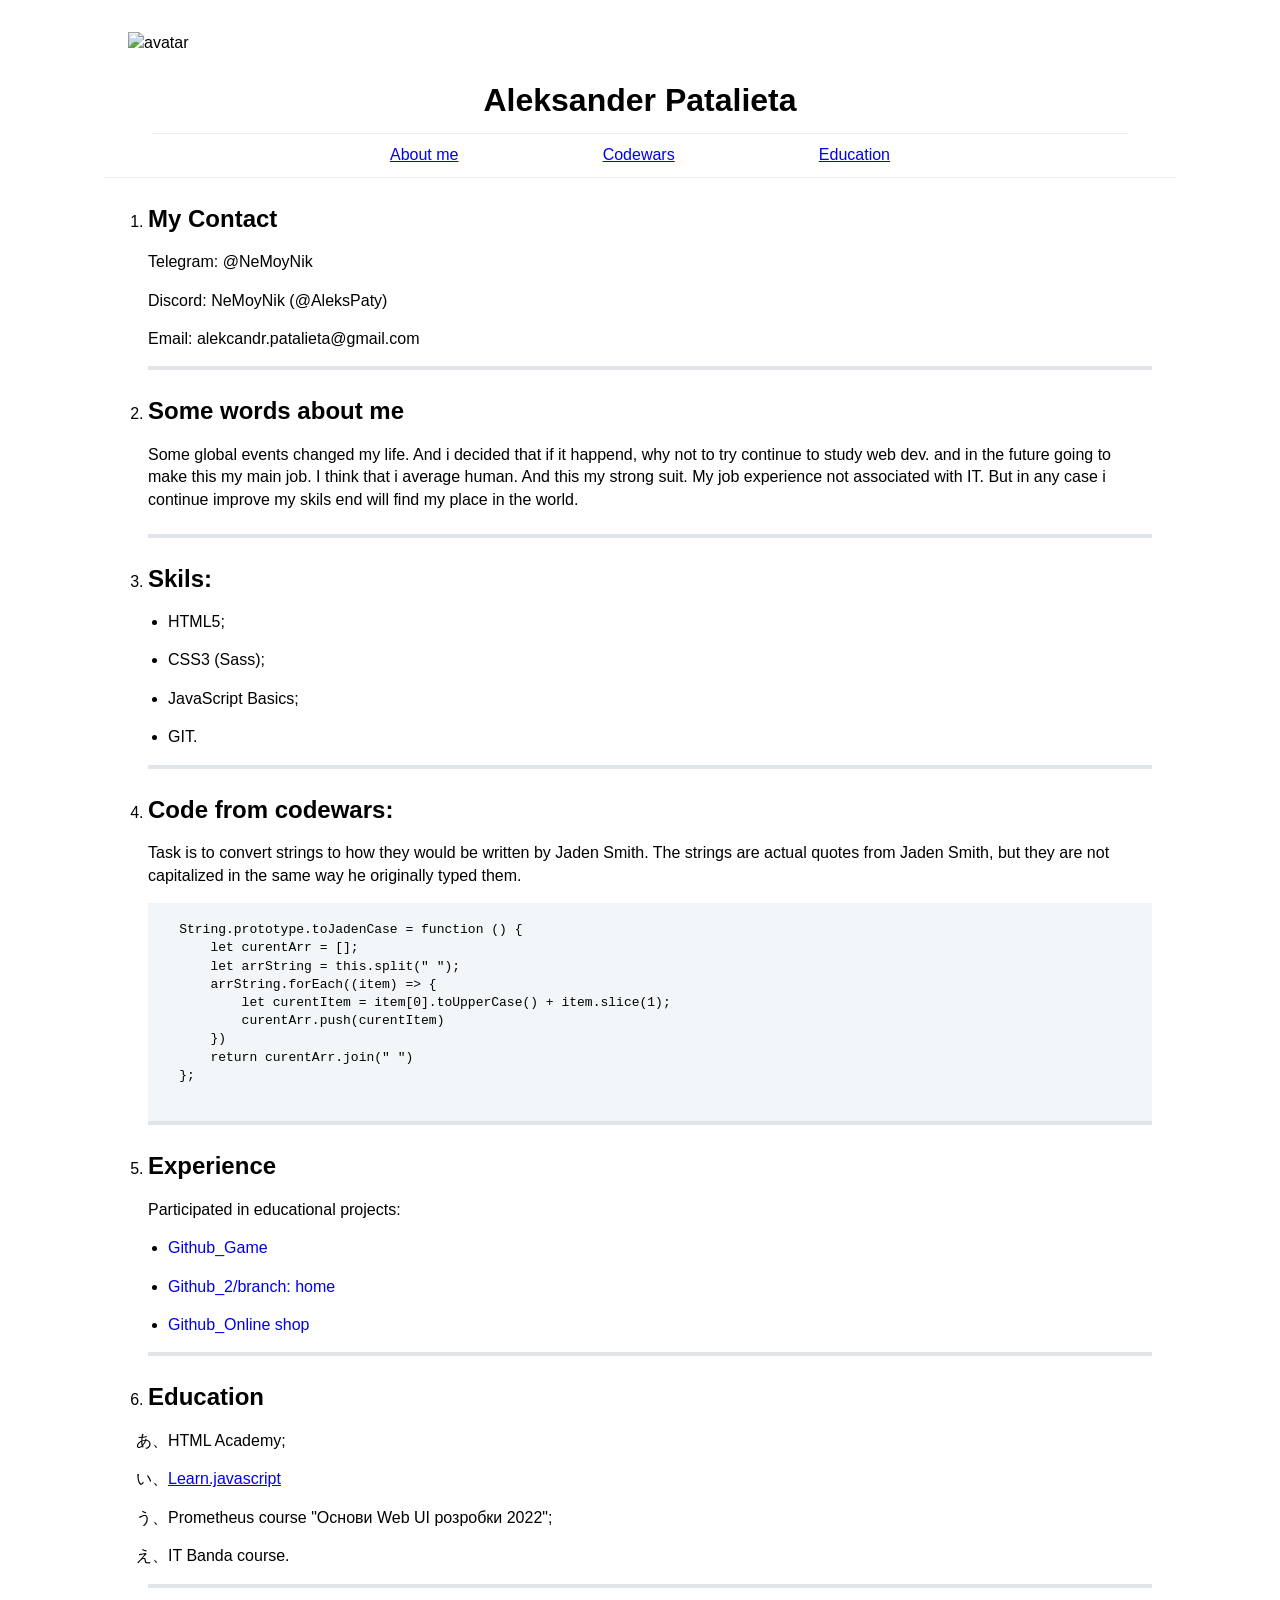
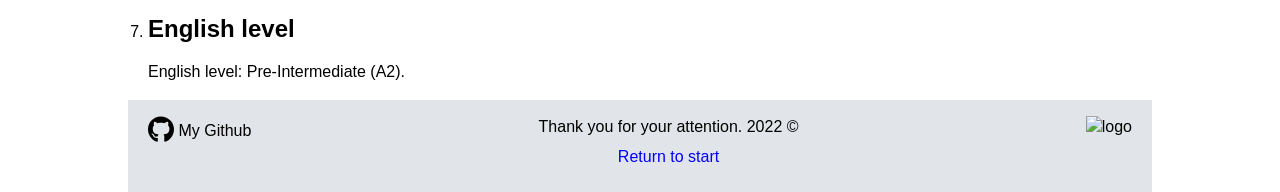
==== index.html @ 039fc666 "refactor: made CV by html and css" ====
<!DOCTYPE html>
<html lang="en">
<head>
    <meta charset="UTF-8">
    <meta http-equiv="X-UA-Compatible" content="IE=edge">
    <meta name="viewport" content="width=device-width, initial-scale=1.0">
    <link rel="stylesheet" href="style.css">
    <title>My CV</title>
</head>

<body>
    <header class="container">
        <img src="https://lh3.googleusercontent.com/a-/AFdZucoR2fAIS6KYaaHX_Y85X1kE2fskCkttpWh4X25E=s96-c-rg-br100" alt="avatar">
        <h1>Aleksander Patalieta</h1>
        <nav>
            <ul>
                <li><a href="#some_words">About me</a></li>
                <li><a href="#codewars">Codewars</a></li>
                <li><a href="#edu">Education</a></li>
            </ul>
        </nav>
    </header>
    <main class="container">
        <ol>
            <li>
                <h2>My Contact</h2>
                <ul>
                    <li>Telegram: @NeMoyNik</li>
                    <li>Discord: NeMoyNik (@AleksPaty)</li>
                    <li>Email: alekcandr.patalieta@gmail.com</li>
                </ul>
            </li>
            <li id="some_words">
                <h2>Some words about me</h2>
                <p>Some global events changed my life. And i decided that if it happend, why not to try continue to study web dev. and in the future going to make this my main job. 
                    I think that i average human. And this my strong suit. My job experience not associated with IT. But in any case i continue improve my skils end will find my place in the world.
                </p>
                <br>
            </li>
            <li>
                <h2>Skils:</h2>
                <ul class="my_skil">
                    <li>HTML5;</li>
                    <li>CSS3 (Sass);</li>
                    <li>JavaScript Basics;</li>
                    <li>GIT.</li>
                </ul>
            </li>
            <li id="codewars">
                <h2>Code from codewars:</h2>
                <p>
                    Task is to convert strings to how they would be written by Jaden Smith. The strings are actual quotes from Jaden Smith, but they are not capitalized in the same way he originally typed them.
                </p>
                <pre>
                    <code>
    String.prototype.toJadenCase = function () {
        let curentArr = [];
        let arrString = this.split(" ");
        arrString.forEach((item) => {
            let curentItem = item[0].toUpperCase() + item.slice(1);
            curentArr.push(curentItem)
        })
        return curentArr.join(" ")
    };
                    </code>
                </pre>
            </li>
            <li class="exp">
                <h2>Experience</h2>
                <p>Participated in educational projects:</p>
                <ul>
                    <li><a href="https://github.com/Maria-tanina/game.git">Github_Game</a></li>
                    <li><a href="https://github.com/Maria-tanina/project2.git">Github_2/branch: home</a></li>
                    <li><a href="https://github.com/AleksPaty/Rep_1">Github_Online shop</a></li>
                </ul>
            </li>
            <li id="edu">
                <h2>Education</h2>
                <ul>
                    <li>HTML Academy;</li>
                    <li><a href="https://learn.javascript.ru">Learn.javascript</a></li>
                    <li>Prometheus course "Основи Web UI розробки 2022";</li>
                    <li>IT Banda course.</li>
                </ul>
            </li>
            <li>
                <h2>English level</h2>
                <p>English level: Pre-Intermediate (A2).</p>
            </li>
        </ol>
    </main>
    <footer class="container">
        <div class="wrapper">
            <a href="https://github.com/AleksPaty">
                <svg xmlns="http://www.w3.org/2000/svg" viewBox="0 0 496 512" width="26px"><path d="M165.9 397.4c0 2-2.3 3.6-5.2 3.6-3.3.3-5.6-1.3-5.6-3.6 0-2 2.3-3.6 5.2-3.6 3-.3 5.6 1.3 5.6 3.6zm-31.1-4.5c-.7 2 1.3 4.3 4.3 4.9 2.6 1 5.6 0 6.2-2s-1.3-4.3-4.3-5.2c-2.6-.7-5.5.3-6.2 2.3zm44.2-1.7c-2.9.7-4.9 2.6-4.6 4.9.3 2 2.9 3.3 5.9 2.6 2.9-.7 4.9-2.6 4.6-4.6-.3-1.9-3-3.2-5.9-2.9zM244.8 8C106.1 8 0 113.3 0 252c0 110.9 69.8 205.8 169.5 239.2 12.8 2.3 17.3-5.6 17.3-12.1 0-6.2-.3-40.4-.3-61.4 0 0-70 15-84.7-29.8 0 0-11.4-29.1-27.8-36.6 0 0-22.9-15.7 1.6-15.4 0 0 24.9 2 38.6 25.8 21.9 38.6 58.6 27.5 72.9 20.9 2.3-16 8.8-27.1 16-33.7-55.9-6.2-112.3-14.3-112.3-110.5 0-27.5 7.6-41.3 23.6-58.9-2.6-6.5-11.1-33.3 2.6-67.9 20.9-6.5 69 27 69 27 20-5.6 41.5-8.5 62.8-8.5s42.8 2.9 62.8 8.5c0 0 48.1-33.6 69-27 13.7 34.7 5.2 61.4 2.6 67.9 16 17.7 25.8 31.5 25.8 58.9 0 96.5-58.9 104.2-114.8 110.5 9.2 7.9 17 22.9 17 46.4 0 33.7-.3 75.4-.3 83.6 0 6.5 4.6 14.4 17.3 12.1C428.2 457.8 496 362.9 496 252 496 113.3 383.5 8 244.8 8zM97.2 352.9c-1.3 1-1 3.3.7 5.2 1.6 1.6 3.9 2.3 5.2 1 1.3-1 1-3.3-.7-5.2-1.6-1.6-3.9-2.3-5.2-1zm-10.8-8.1c-.7 1.3.3 2.9 2.3 3.9 1.6 1 3.6.7 4.3-.7.7-1.3-.3-2.9-2.3-3.9-2-.6-3.6-.3-4.3.7zm32.4 35.6c-1.6 1.3-1 4.3 1.3 6.2 2.3 2.3 5.2 2.6 6.5 1 1.3-1.3.7-4.3-1.3-6.2-2.2-2.3-5.2-2.6-6.5-1zm-11.4-14.7c-1.6 1-1.6 3.6 0 5.9 1.6 2.3 4.3 3.3 5.6 2.3 1.6-1.3 1.6-3.9 0-6.2-1.4-2.3-4-3.3-5.6-2z"/></svg>
                My Github
            </a>
            <div>
                <p>Thank you for your attention. 2022 &#169;</p>
                <a href="#" class="to_start">Return to start</a>
            </div>
            <a href="https://rs.school/js/" class="rs_school"><img src="https://rs.school/images/rs_school_js.svg" alt="logo"></a>
        </div>
    </footer>
</body>

</html>
---- style.css ----
* {
    margin: 0;
    padding: 0;
}

body {
    max-width: 1440px;
    font-family: "Segoe UI",Helvetica,Arial,sans-serif,"Apple Color Emoji","Segoe UI Emoji","Segoe UI Symbol";
    line-height: 1.4;
}

.container {
    margin-left: auto;
    margin-right: auto;
    padding: 0 24px;
    max-width: 1024px;
}

header {
    margin-top: 32px;
    border-bottom: 1px solid #eaecef;
}
img {
    display: block;
    margin: auto;
}
h1 {
    margin: 24px;
    margin-bottom: 10px;
    padding-bottom: 10px;
    border-bottom: 1px solid #eaecef;
    text-align: center;
}
nav {
    max-width: 500px;
    margin: 0 auto 10px;
}
header ul {
    display: flex;
    justify-content: space-between;
    list-style: none;
}

main {
    margin-top: 24px;
}
ol {
    padding-left: 20px;
}
h2 {
    margin: 24px 0 16px 0;
}
ol > li {
    border-bottom: 4px solid #e1e4e8;
}
ol > li:last-child {
    padding-bottom: 16px;
}
main ul {
    list-style: none;
}
main li {
    margin: 16px 0 ;
}
.my_skil,
.exp ul {
    margin-left: 20px;
    list-style: disc;
}
pre {
    margin-top: 16px;
    background: #f3f6f8;
}
.exp a {
    text-decoration: none;
}
#edu ul {
    margin-left: 20px;
    list-style: hiragana;
}

footer.container {
    margin-top: -20px;
}
.wrapper {
    display: flex;
    justify-content: space-between;
    margin: 0 auto;
    padding: 16px 20px;
    background-color: #e1e4e8;
}
.wrapper svg {
    vertical-align: bottom;
}
.wrapper p {
    text-align: center;
}
.wrapper a {
    text-decoration: none;
    color: black;
}
.wrapper .to_start {
    display: block;
    margin: 8px auto;
    width: 120px;
    text-align: center;
    color: blue;
}
.wrapper .rs_school {
    display: block;
    max-width: 75px;
    height: max-content;
}
.rs_school img {
    width: 100%;
}


@media (max-width: 600px) {
    pre {
        overflow-x: scroll;
    }
}
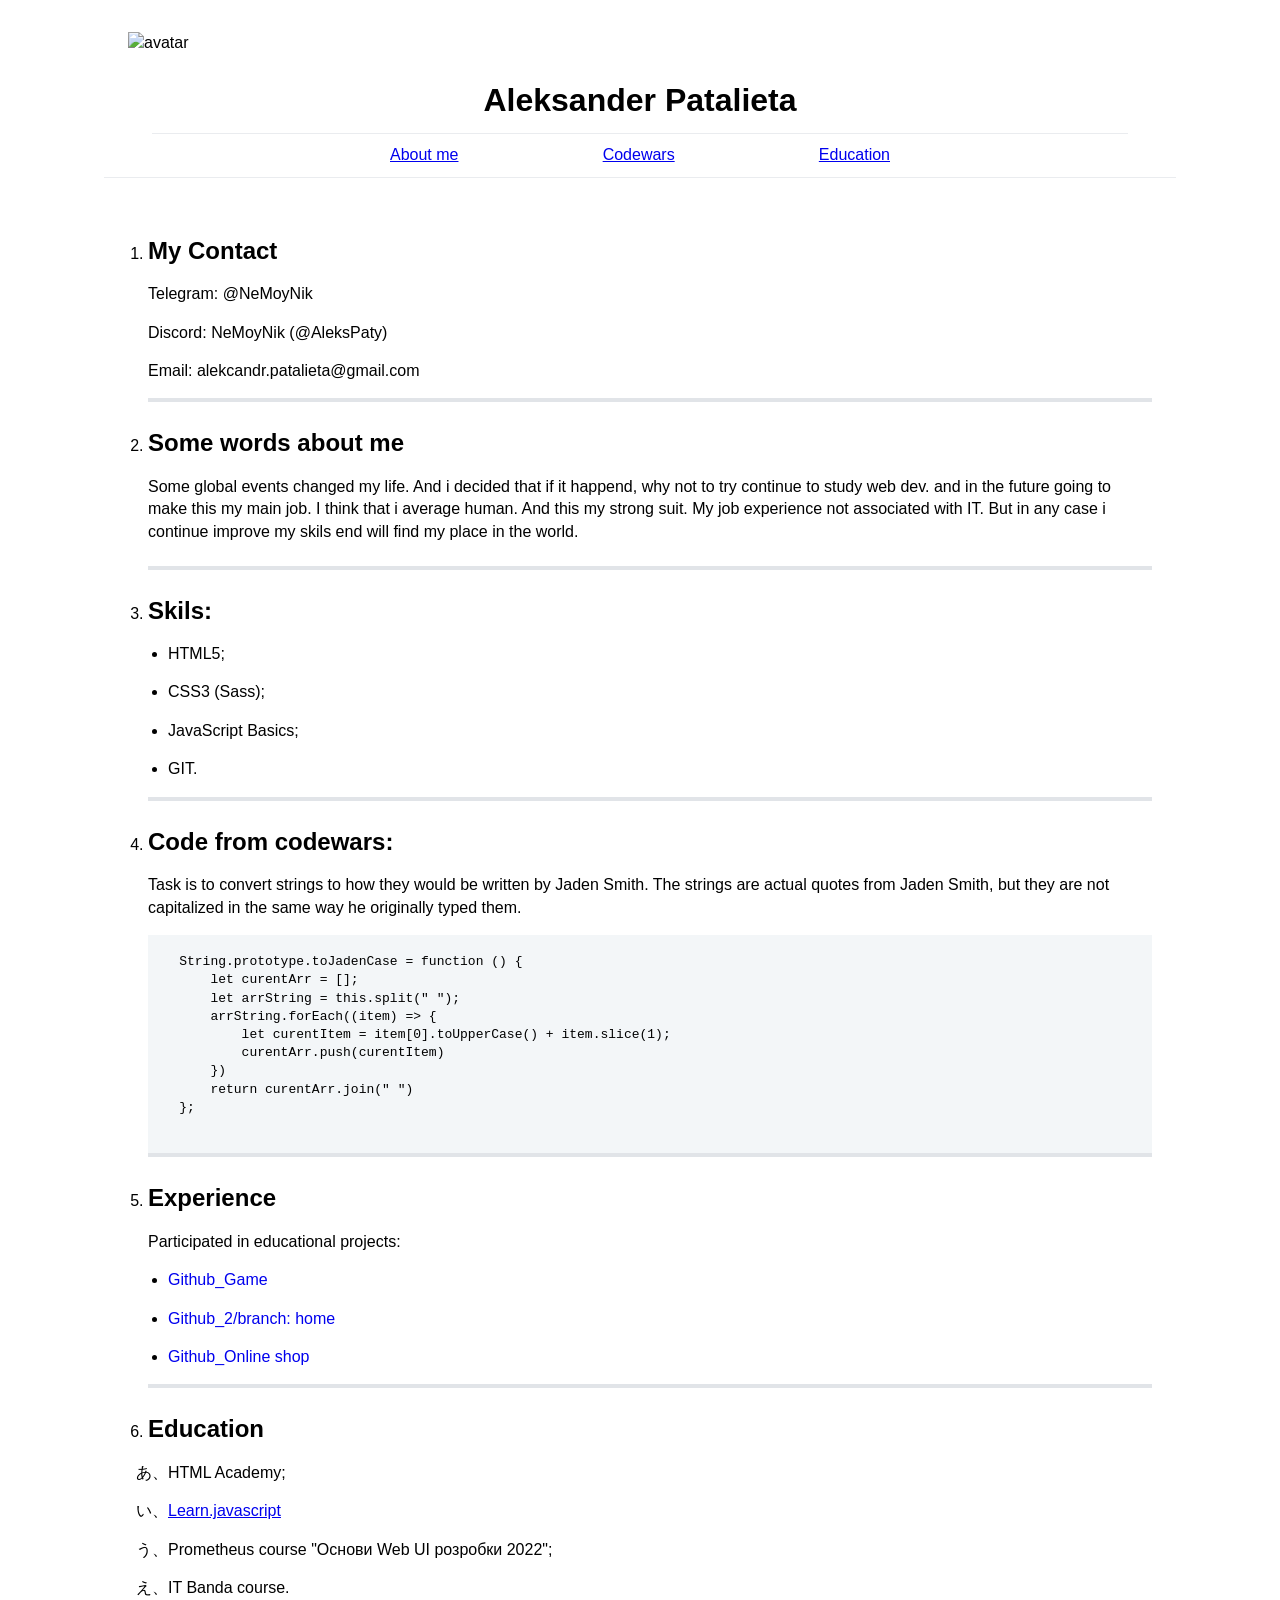
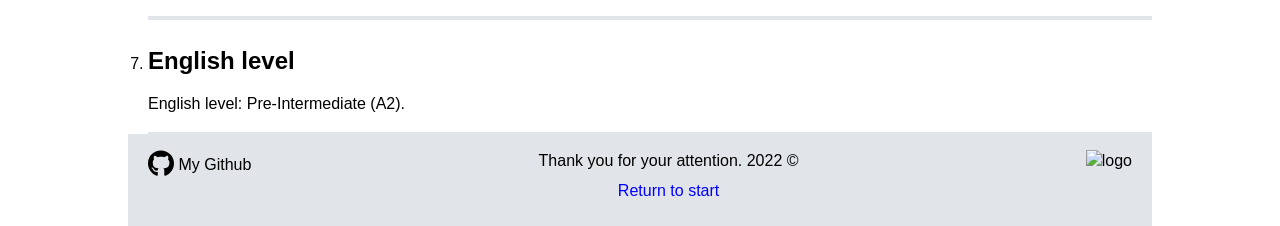
==== commit 9c35d874: "style: update files" ====
--- a/index.html
+++ b/index.html
@@ -97,7 +97,9 @@
             </a>
             <div>
                 <p>Thank you for your attention. 2022 &#169;</p>
-                <a href="#" class="to_start">Return to start</a>
+                <a href="#" class="to_start">
+                    <span>&uarr;</span> Return to start <span>&uarr;</span>
+                </a>
             </div>
             <a href="https://rs.school/js/" class="rs_school"><img src="https://rs.school/images/rs_school_js.svg" alt="logo"></a>
         </div>
--- a/style.css
+++ b/style.css
@@ -5,6 +5,7 @@
 
 body {
     max-width: 1440px;
+    margin: auto;
     font-family: "Segoe UI",Helvetica,Arial,sans-serif,"Apple Color Emoji","Segoe UI Emoji","Segoe UI Symbol";
     line-height: 1.4;
 }
@@ -13,11 +14,11 @@
     margin-left: auto;
     margin-right: auto;
     padding: 0 24px;
+    padding-top: 32px;
     max-width: 1024px;
 }
 
 header {
-    margin-top: 32px;
     border-bottom: 1px solid #eaecef;
 }
 img {
@@ -41,9 +42,7 @@
     list-style: none;
 }
 
-main {
-    margin-top: 24px;
-}
+
 ol {
     padding-left: 20px;
 }
@@ -80,7 +79,7 @@
 }
 
 footer.container {
-    margin-top: -20px;
+    margin-top: -50px;
 }
 .wrapper {
     display: flex;
@@ -102,10 +101,18 @@
 .wrapper .to_start {
     display: block;
     margin: 8px auto;
-    width: 120px;
+    width: max-content;
     text-align: center;
     color: blue;
 }
+.wrapper .to_start span {
+    font-size: 0;
+}
+.wrapper .to_start:hover span{
+    font-size: inherit;
+    transition: all 0.5s;
+}
+
 .wrapper .rs_school {
     display: block;
     max-width: 75px;
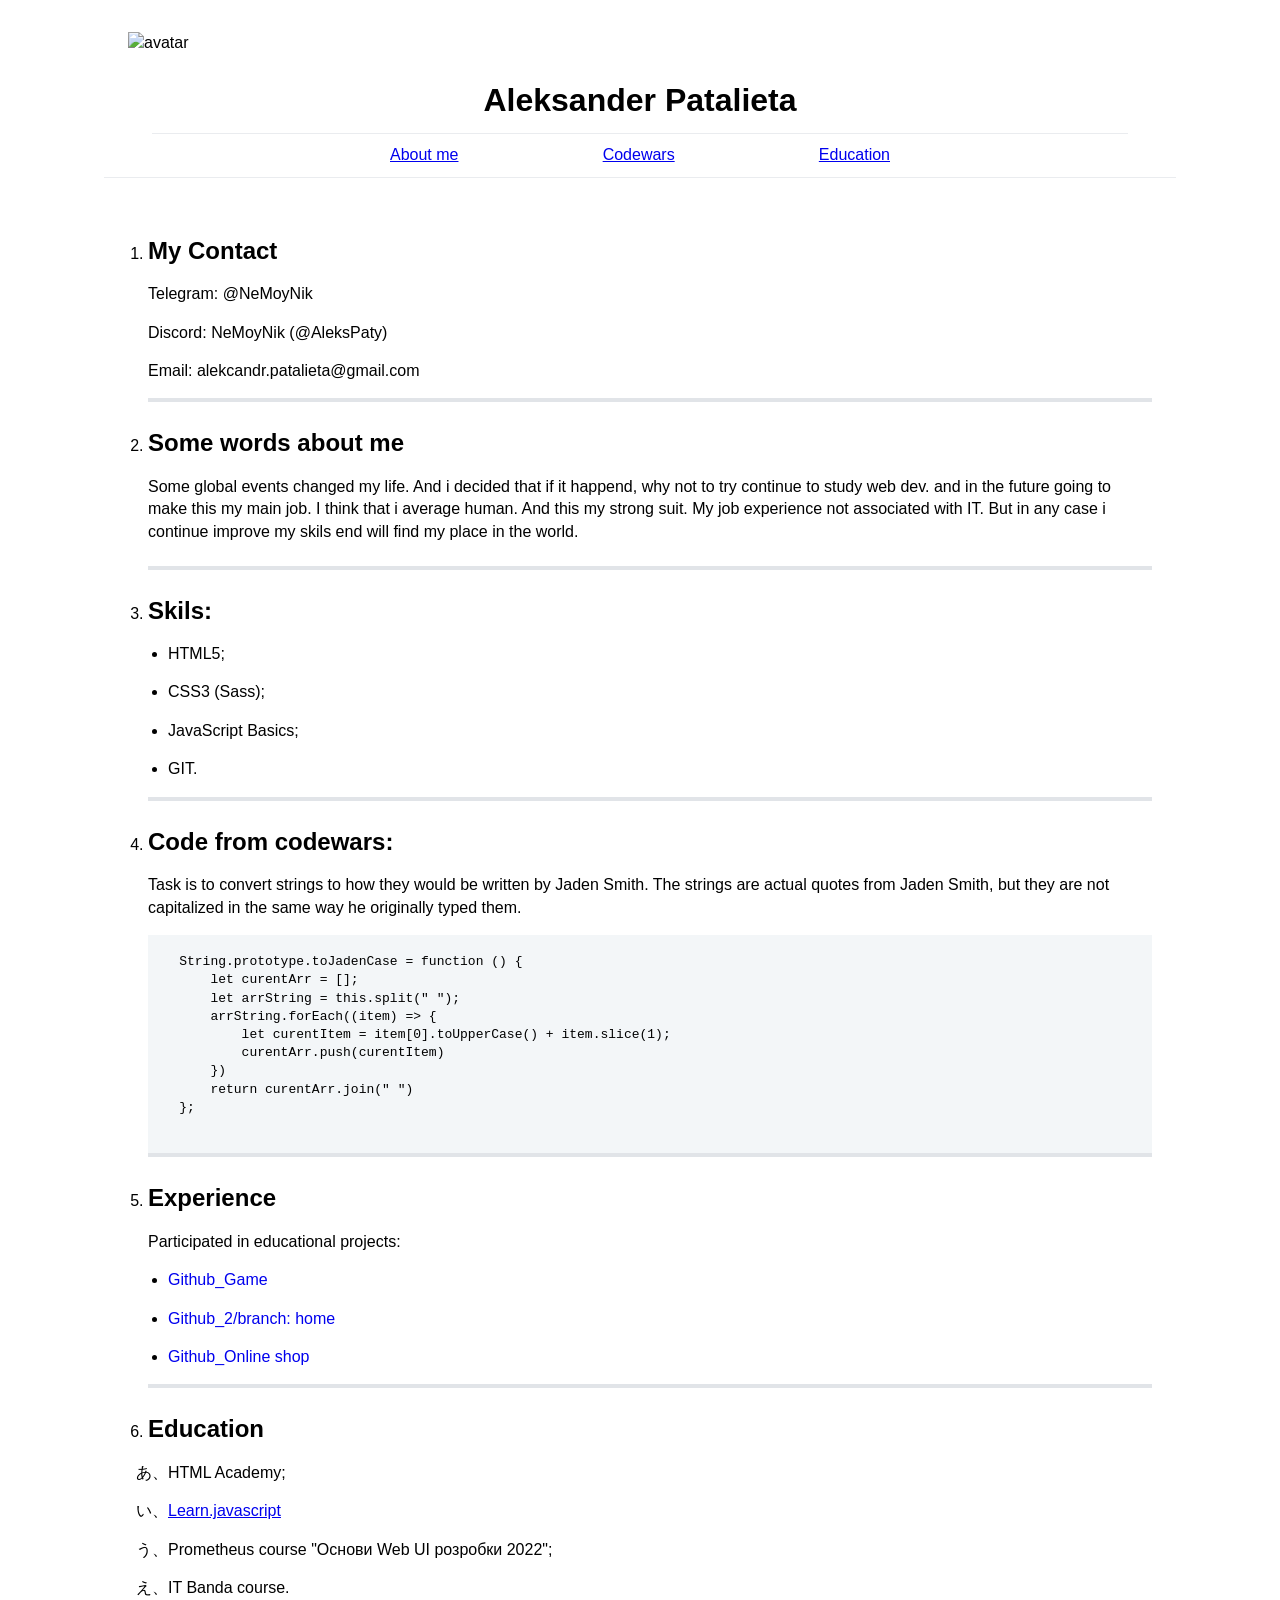
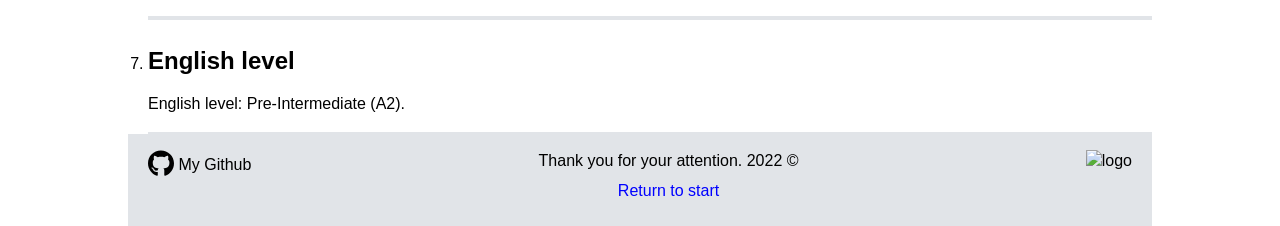
==== commit e4a53320: "fix: fix failed HTML requirements" ====
--- a/index.html
+++ b/index.html
@@ -7,7 +7,6 @@
     <link rel="stylesheet" href="style.css">
     <title>My CV</title>
 </head>
-
 <body>
     <header class="container">
         <img src="https://lh3.googleusercontent.com/a-/AFdZucoR2fAIS6KYaaHX_Y85X1kE2fskCkttpWh4X25E=s96-c-rg-br100" alt="avatar">
@@ -97,13 +96,10 @@
             </a>
             <div>
                 <p>Thank you for your attention. 2022 &#169;</p>
-                <a href="#" class="to_start">
-                    <span>&uarr;</span> Return to start <span>&uarr;</span>
-                </a>
+                <a href="#" class="to_start">Return to start</a>
             </div>
             <a href="https://rs.school/js/" class="rs_school"><img src="https://rs.school/images/rs_school_js.svg" alt="logo"></a>
         </div>
     </footer>
 </body>
-
 </html>
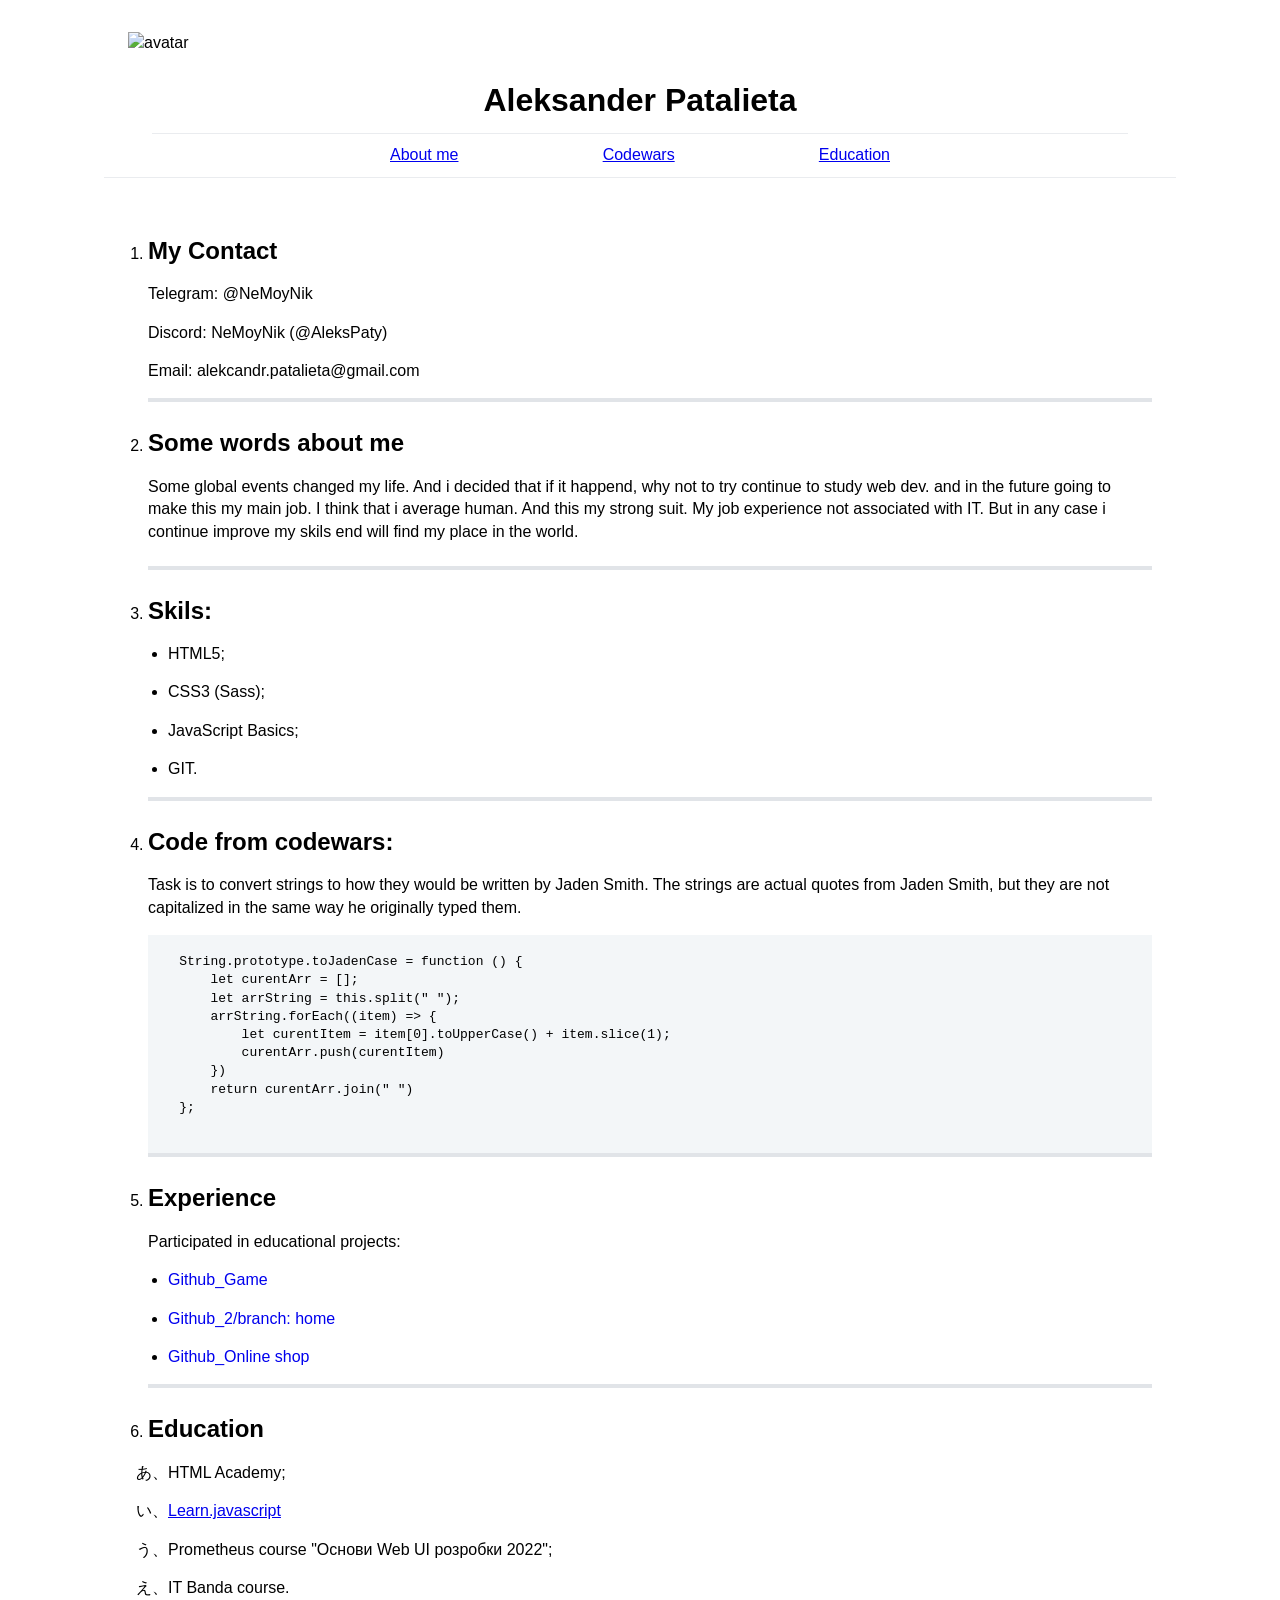
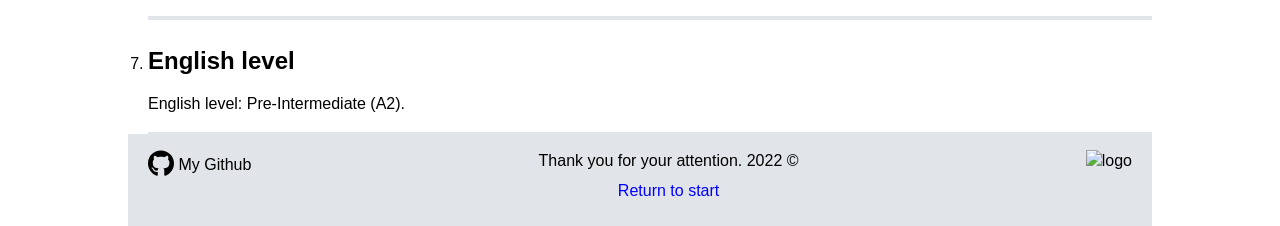
==== commit a6fc05e5: "Merge branch 'gh-pages' of https://github.com/AleksPaty/rsschool-cv into gh-pages" ====
--- a/index.html
+++ b/index.html
@@ -96,7 +96,9 @@
             </a>
             <div>
                 <p>Thank you for your attention. 2022 &#169;</p>
-                <a href="#" class="to_start">Return to start</a>
+                <a href="#" class="to_start">
+                    <span>&uarr;</span> Return to start <span>&uarr;</span>
+                </a>
             </div>
             <a href="https://rs.school/js/" class="rs_school"><img src="https://rs.school/images/rs_school_js.svg" alt="logo"></a>
         </div>
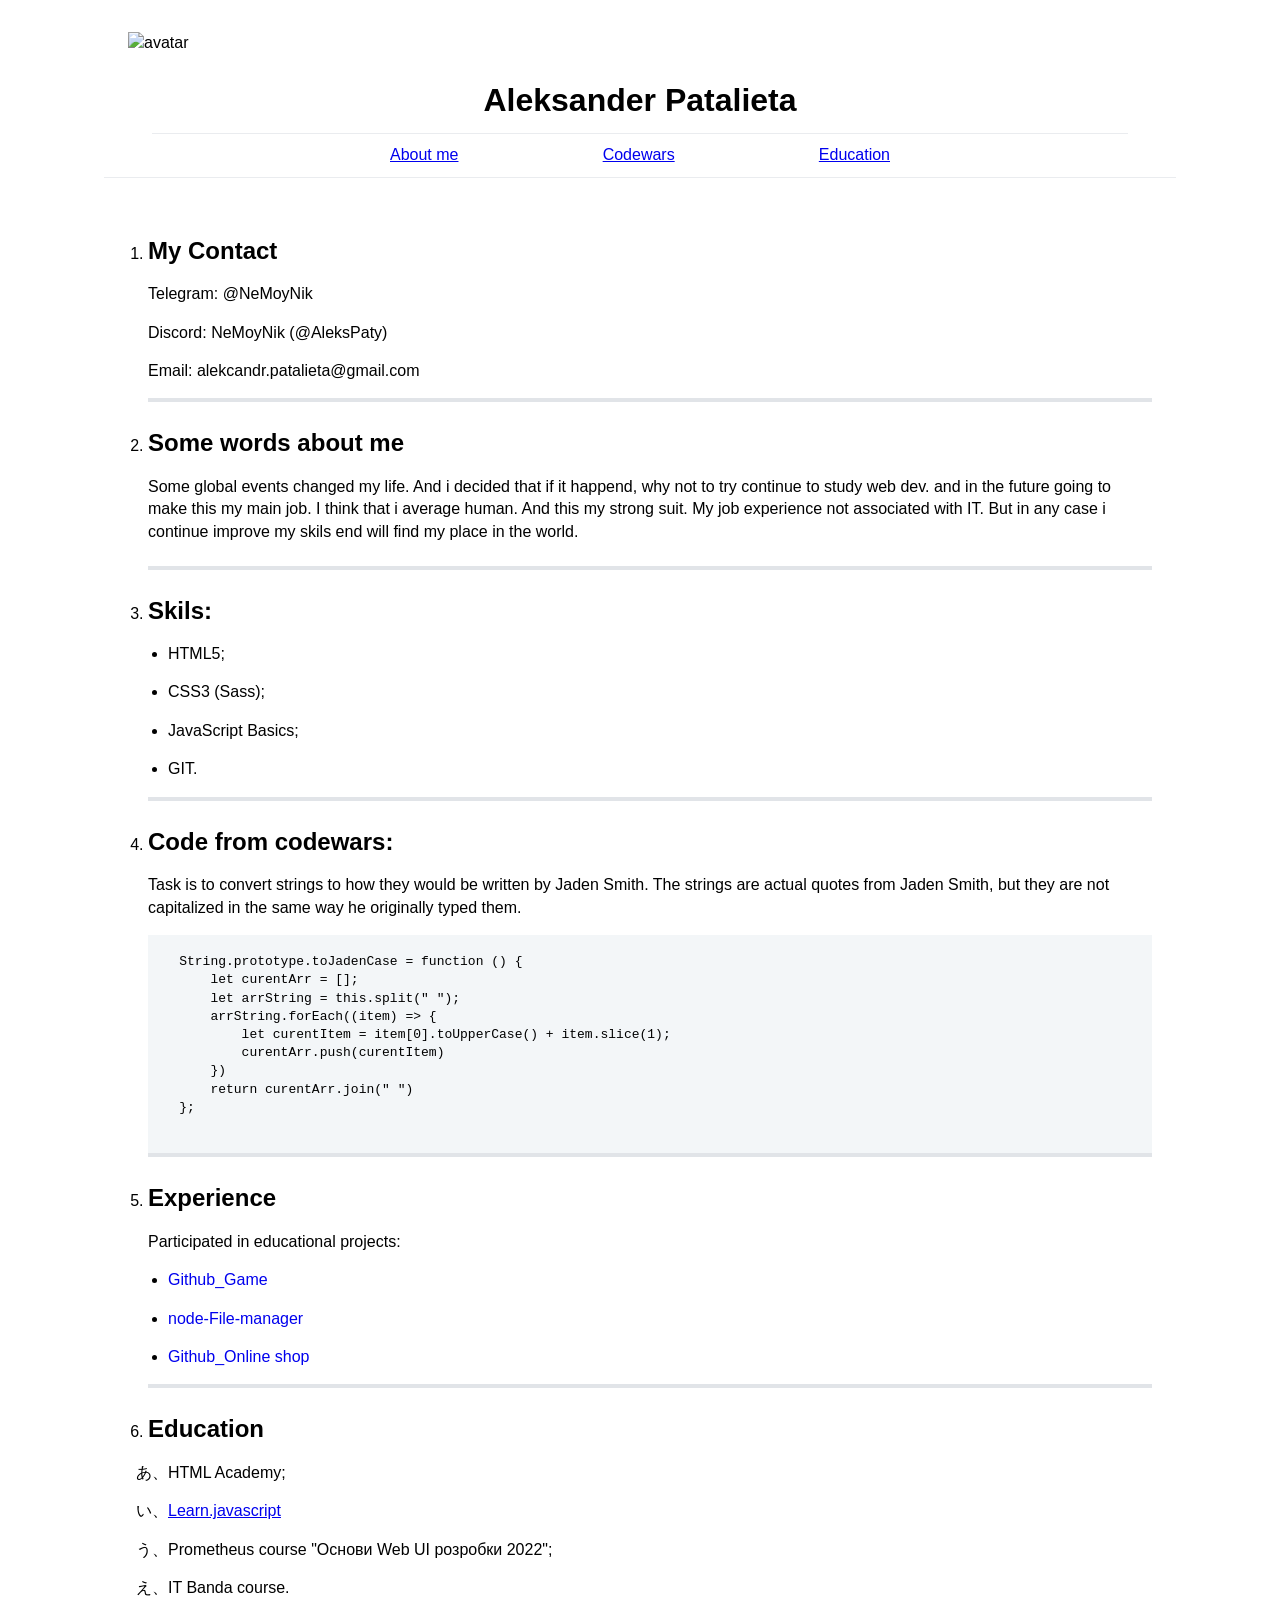
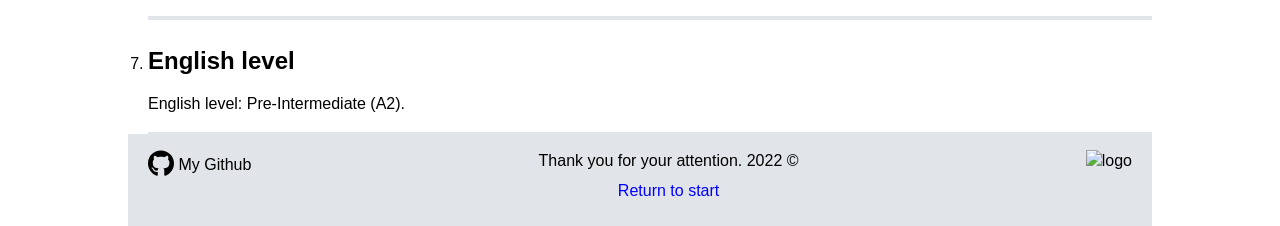
==== commit 276fcbfa: "fix: fix failed HTML requirements" ====
--- a/index.html
+++ b/index.html
@@ -31,7 +31,8 @@
             </li>
             <li id="some_words">
                 <h2>Some words about me</h2>
-                <p>Some global events changed my life. And i decided that if it happend, why not to try continue to study web dev. and in the future going to make this my main job. 
+                <p>
+                    Some global events changed my life. And i decided that if it happend, why not to try continue to study web dev. and in the future going to make this my main job.
                     I think that i average human. And this my strong suit. My job experience not associated with IT. But in any case i continue improve my skils end will find my place in the world.
                 </p>
                 <br>
@@ -68,8 +69,8 @@
                 <h2>Experience</h2>
                 <p>Participated in educational projects:</p>
                 <ul>
-                    <li><a href="https://github.com/Maria-tanina/game.git">Github_Game</a></li>
-                    <li><a href="https://github.com/Maria-tanina/project2.git">Github_2/branch: home</a></li>
+                    <li><a href="https://github.com/AleksPaty/game">Github_Game</a></li>
+                    <li><a href="https://github.com/AleksPaty/node-file-manager">node-File-manager</a></li>
                     <li><a href="https://github.com/AleksPaty/Rep_1">Github_Online shop</a></li>
                 </ul>
             </li>
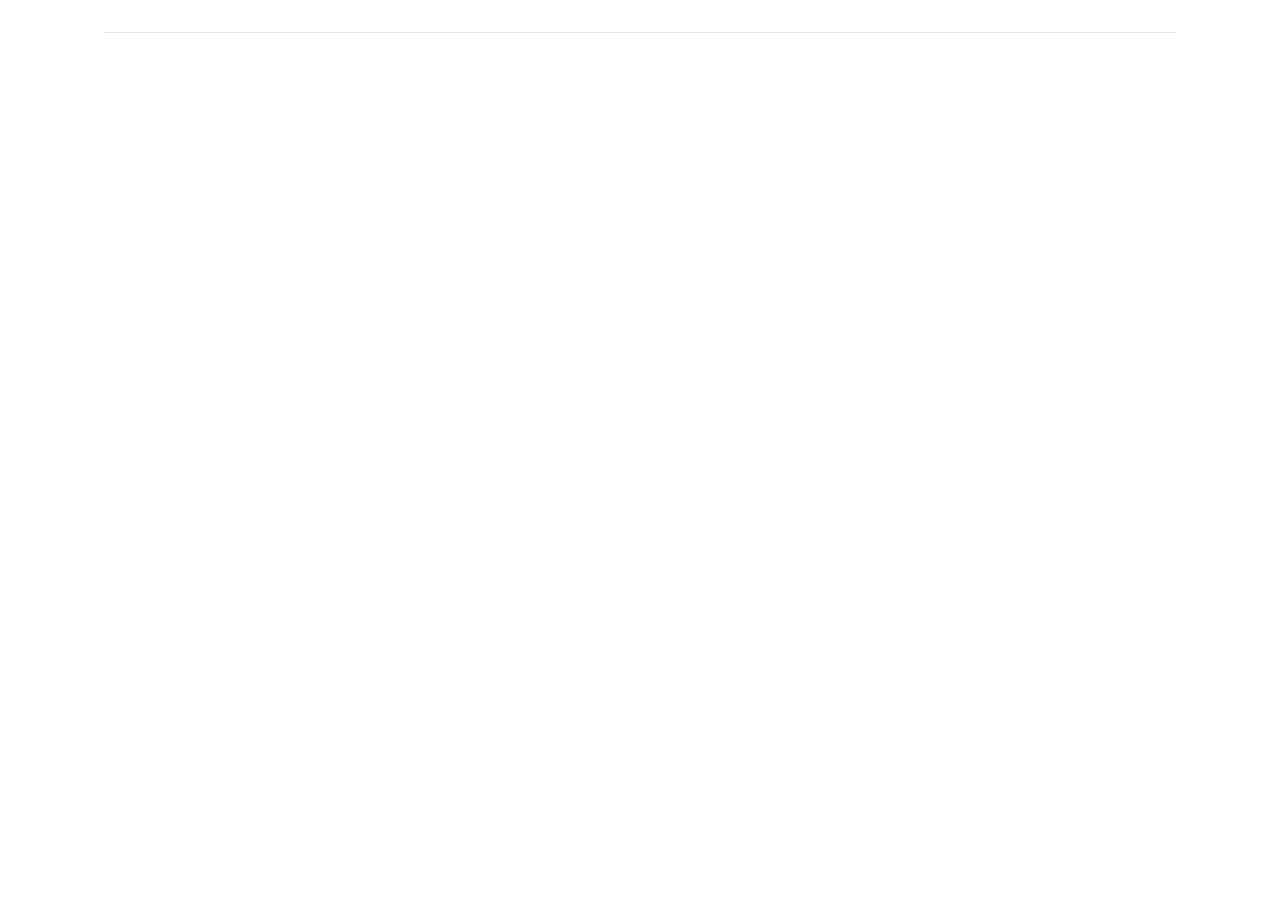
==== commit 1d7a9cc5: "fix: fix2 failed HTML requirements" ====
--- a/index.html
+++ b/index.html
@@ -8,101 +8,8 @@
     <title>My CV</title>
 </head>
 <body>
-    <header class="container">
-        <img src="https://lh3.googleusercontent.com/a-/AFdZucoR2fAIS6KYaaHX_Y85X1kE2fskCkttpWh4X25E=s96-c-rg-br100" alt="avatar">
-        <h1>Aleksander Patalieta</h1>
-        <nav>
-            <ul>
-                <li><a href="#some_words">About me</a></li>
-                <li><a href="#codewars">Codewars</a></li>
-                <li><a href="#edu">Education</a></li>
-            </ul>
-        </nav>
-    </header>
-    <main class="container">
-        <ol>
-            <li>
-                <h2>My Contact</h2>
-                <ul>
-                    <li>Telegram: @NeMoyNik</li>
-                    <li>Discord: NeMoyNik (@AleksPaty)</li>
-                    <li>Email: alekcandr.patalieta@gmail.com</li>
-                </ul>
-            </li>
-            <li id="some_words">
-                <h2>Some words about me</h2>
-                <p>
-                    Some global events changed my life. And i decided that if it happend, why not to try continue to study web dev. and in the future going to make this my main job.
-                    I think that i average human. And this my strong suit. My job experience not associated with IT. But in any case i continue improve my skils end will find my place in the world.
-                </p>
-                <br>
-            </li>
-            <li>
-                <h2>Skils:</h2>
-                <ul class="my_skil">
-                    <li>HTML5;</li>
-                    <li>CSS3 (Sass);</li>
-                    <li>JavaScript Basics;</li>
-                    <li>GIT.</li>
-                </ul>
-            </li>
-            <li id="codewars">
-                <h2>Code from codewars:</h2>
-                <p>
-                    Task is to convert strings to how they would be written by Jaden Smith. The strings are actual quotes from Jaden Smith, but they are not capitalized in the same way he originally typed them.
-                </p>
-                <pre>
-                    <code>
-    String.prototype.toJadenCase = function () {
-        let curentArr = [];
-        let arrString = this.split(" ");
-        arrString.forEach((item) => {
-            let curentItem = item[0].toUpperCase() + item.slice(1);
-            curentArr.push(curentItem)
-        })
-        return curentArr.join(" ")
-    };
-                    </code>
-                </pre>
-            </li>
-            <li class="exp">
-                <h2>Experience</h2>
-                <p>Participated in educational projects:</p>
-                <ul>
-                    <li><a href="https://github.com/AleksPaty/game">Github_Game</a></li>
-                    <li><a href="https://github.com/AleksPaty/node-file-manager">node-File-manager</a></li>
-                    <li><a href="https://github.com/AleksPaty/Rep_1">Github_Online shop</a></li>
-                </ul>
-            </li>
-            <li id="edu">
-                <h2>Education</h2>
-                <ul>
-                    <li>HTML Academy;</li>
-                    <li><a href="https://learn.javascript.ru">Learn.javascript</a></li>
-                    <li>Prometheus course "Основи Web UI розробки 2022";</li>
-                    <li>IT Banda course.</li>
-                </ul>
-            </li>
-            <li>
-                <h2>English level</h2>
-                <p>English level: Pre-Intermediate (A2).</p>
-            </li>
-        </ol>
-    </main>
-    <footer class="container">
-        <div class="wrapper">
-            <a href="https://github.com/AleksPaty">
-                <svg xmlns="http://www.w3.org/2000/svg" viewBox="0 0 496 512" width="26px"><path d="M165.9 397.4c0 2-2.3 3.6-5.2 3.6-3.3.3-5.6-1.3-5.6-3.6 0-2 2.3-3.6 5.2-3.6 3-.3 5.6 1.3 5.6 3.6zm-31.1-4.5c-.7 2 1.3 4.3 4.3 4.9 2.6 1 5.6 0 6.2-2s-1.3-4.3-4.3-5.2c-2.6-.7-5.5.3-6.2 2.3zm44.2-1.7c-2.9.7-4.9 2.6-4.6 4.9.3 2 2.9 3.3 5.9 2.6 2.9-.7 4.9-2.6 4.6-4.6-.3-1.9-3-3.2-5.9-2.9zM244.8 8C106.1 8 0 113.3 0 252c0 110.9 69.8 205.8 169.5 239.2 12.8 2.3 17.3-5.6 17.3-12.1 0-6.2-.3-40.4-.3-61.4 0 0-70 15-84.7-29.8 0 0-11.4-29.1-27.8-36.6 0 0-22.9-15.7 1.6-15.4 0 0 24.9 2 38.6 25.8 21.9 38.6 58.6 27.5 72.9 20.9 2.3-16 8.8-27.1 16-33.7-55.9-6.2-112.3-14.3-112.3-110.5 0-27.5 7.6-41.3 23.6-58.9-2.6-6.5-11.1-33.3 2.6-67.9 20.9-6.5 69 27 69 27 20-5.6 41.5-8.5 62.8-8.5s42.8 2.9 62.8 8.5c0 0 48.1-33.6 69-27 13.7 34.7 5.2 61.4 2.6 67.9 16 17.7 25.8 31.5 25.8 58.9 0 96.5-58.9 104.2-114.8 110.5 9.2 7.9 17 22.9 17 46.4 0 33.7-.3 75.4-.3 83.6 0 6.5 4.6 14.4 17.3 12.1C428.2 457.8 496 362.9 496 252 496 113.3 383.5 8 244.8 8zM97.2 352.9c-1.3 1-1 3.3.7 5.2 1.6 1.6 3.9 2.3 5.2 1 1.3-1 1-3.3-.7-5.2-1.6-1.6-3.9-2.3-5.2-1zm-10.8-8.1c-.7 1.3.3 2.9 2.3 3.9 1.6 1 3.6.7 4.3-.7.7-1.3-.3-2.9-2.3-3.9-2-.6-3.6-.3-4.3.7zm32.4 35.6c-1.6 1.3-1 4.3 1.3 6.2 2.3 2.3 5.2 2.6 6.5 1 1.3-1.3.7-4.3-1.3-6.2-2.2-2.3-5.2-2.6-6.5-1zm-11.4-14.7c-1.6 1-1.6 3.6 0 5.9 1.6 2.3 4.3 3.3 5.6 2.3 1.6-1.3 1.6-3.9 0-6.2-1.4-2.3-4-3.3-5.6-2z"/></svg>
-                My Github
-            </a>
-            <div>
-                <p>Thank you for your attention. 2022 &#169;</p>
-                <a href="#" class="to_start">
-                    <span>&uarr;</span> Return to start <span>&uarr;</span>
-                </a>
-            </div>
-            <a href="https://rs.school/js/" class="rs_school"><img src="https://rs.school/images/rs_school_js.svg" alt="logo"></a>
-        </div>
-    </footer>
+    <header class="container"></header>
+    <main class="container"></main>
+    <footer class="container"></footer>
 </body>
 </html>
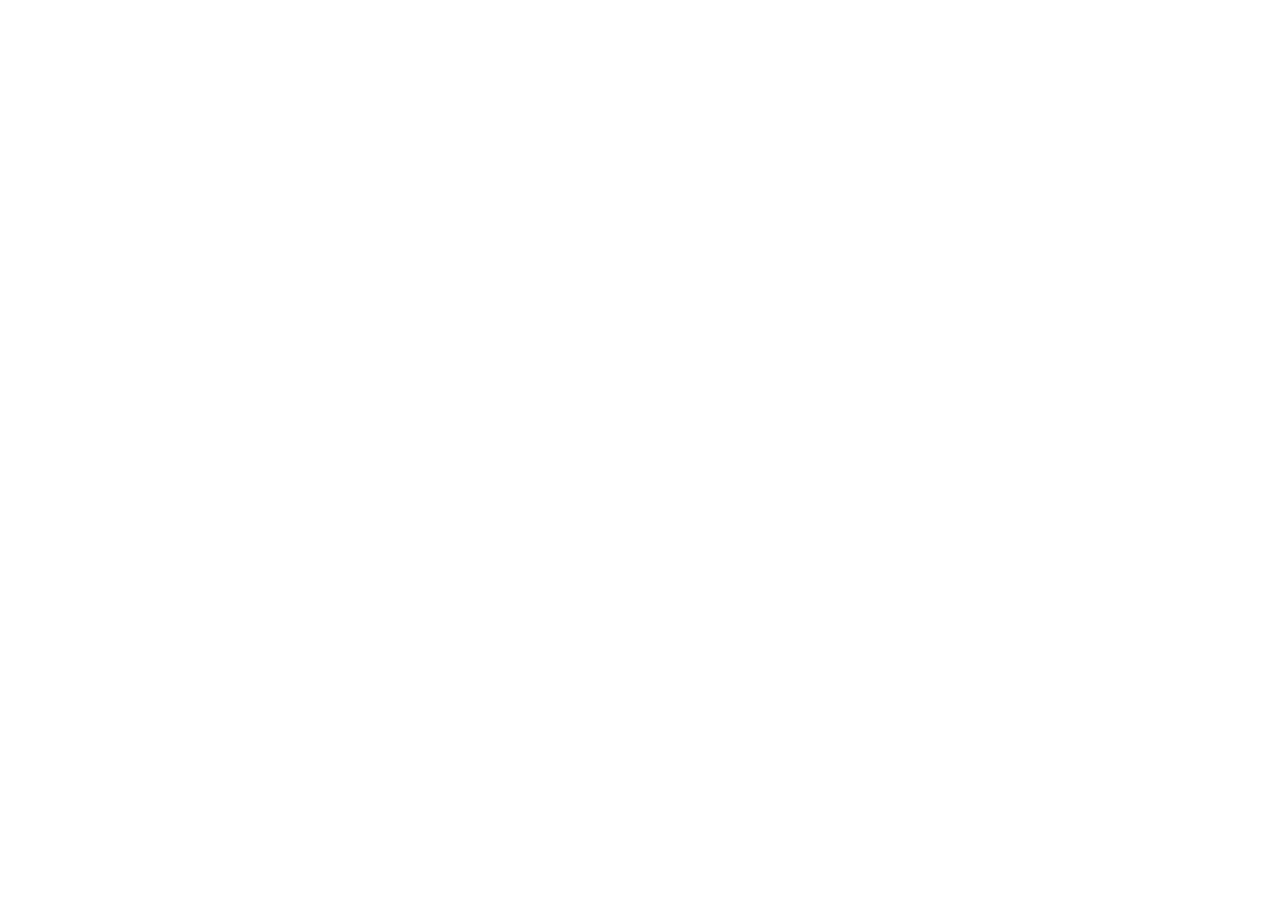
==== commit d0078282: "fix: fix3 failed HTML requirements" ====
--- a/index.html
+++ b/index.html
@@ -7,9 +7,5 @@
     <link rel="stylesheet" href="style.css">
     <title>My CV</title>
 </head>
-<body>
-    <header class="container"></header>
-    <main class="container"></main>
-    <footer class="container"></footer>
-</body>
+<body></body>
 </html>
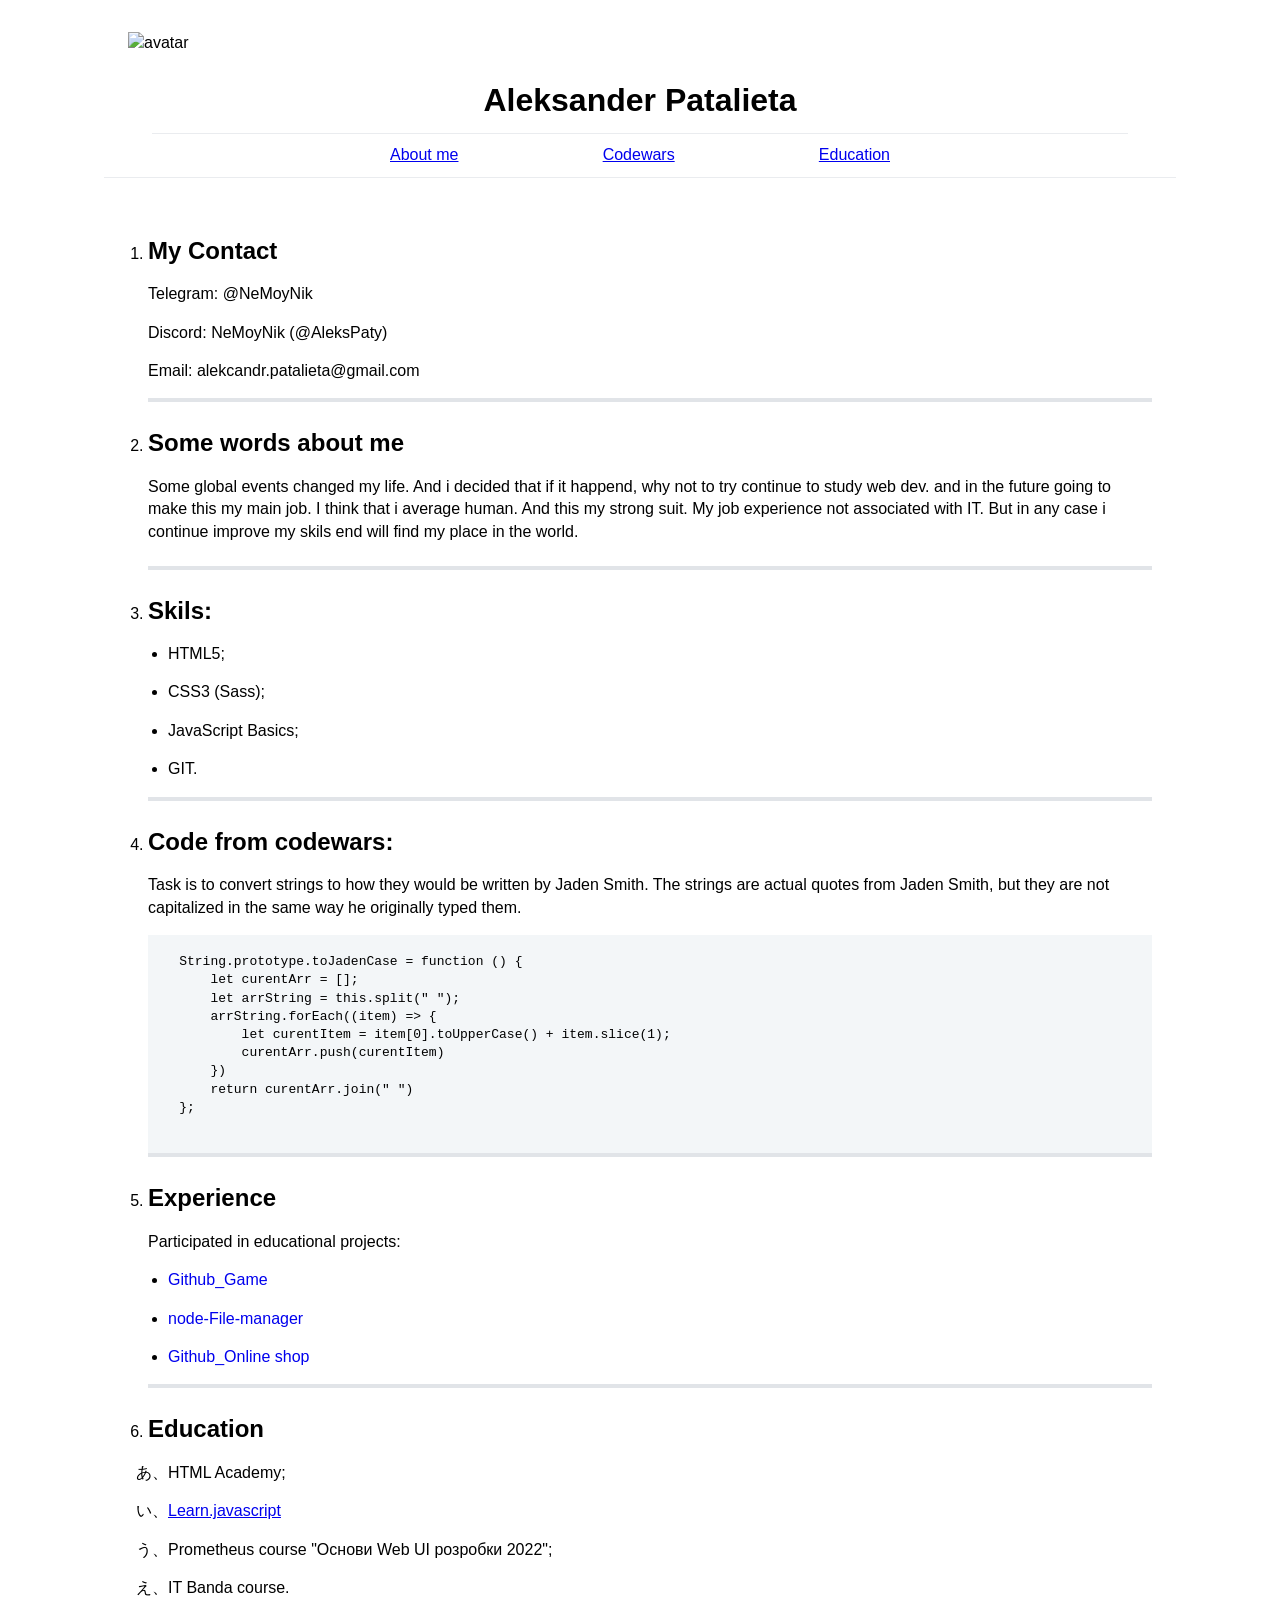
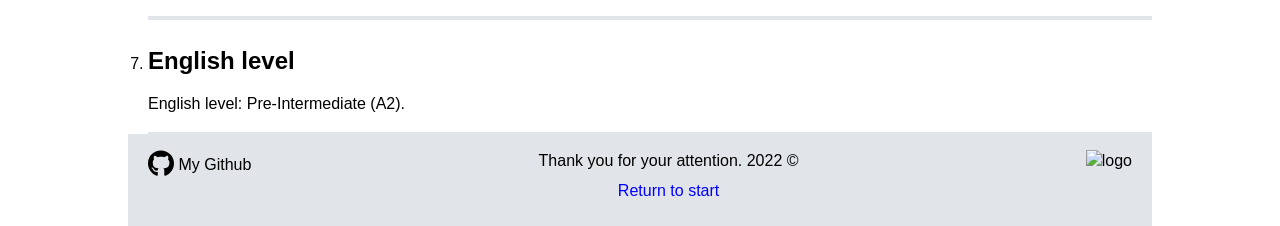
==== commit e65c384c: "fix: change link in experience" ====
--- a/index.html
+++ b/index.html
@@ -7,5 +7,102 @@
     <link rel="stylesheet" href="style.css">
     <title>My CV</title>
 </head>
-<body></body>
+<body>
+    <header class="container">
+        <img src="https://lh3.googleusercontent.com/a-/AFdZucoR2fAIS6KYaaHX_Y85X1kE2fskCkttpWh4X25E=s96-c-rg-br100" alt="avatar">
+        <h1>Aleksander Patalieta</h1>
+        <nav>
+            <ul>
+                <li><a href="#some_words">About me</a></li>
+                <li><a href="#codewars">Codewars</a></li>
+                <li><a href="#edu">Education</a></li>
+            </ul>
+        </nav>
+    </header>
+    <main class="container">
+        <ol>
+            <li>
+                <h2>My Contact</h2>
+                <ul>
+                    <li>Telegram: @NeMoyNik</li>
+                    <li>Discord: NeMoyNik (@AleksPaty)</li>
+                    <li>Email: alekcandr.patalieta@gmail.com</li>
+                </ul>
+            </li>
+            <li id="some_words">
+                <h2>Some words about me</h2>
+                <p>
+                    Some global events changed my life. And i decided that if it happend, why not to try continue to study web dev. and in the future going to make this my main job.
+                    I think that i average human. And this my strong suit. My job experience not associated with IT. But in any case i continue improve my skils end will find my place in the world.
+                </p>
+                <br>
+            </li>
+            <li>
+                <h2>Skils:</h2>
+                <ul class="my_skil">
+                    <li>HTML5;</li>
+                    <li>CSS3 (Sass);</li>
+                    <li>JavaScript Basics;</li>
+                    <li>GIT.</li>
+                </ul>
+            </li>
+            <li id="codewars">
+                <h2>Code from codewars:</h2>
+                <p>
+                    Task is to convert strings to how they would be written by Jaden Smith. The strings are actual quotes from Jaden Smith, but they are not capitalized in the same way he originally typed them.
+                </p>
+                <pre>
+                    <code>
+    String.prototype.toJadenCase = function () {
+        let curentArr = [];
+        let arrString = this.split(" ");
+        arrString.forEach((item) => {
+            let curentItem = item[0].toUpperCase() + item.slice(1);
+            curentArr.push(curentItem)
+        })
+        return curentArr.join(" ")
+    };
+                    </code>
+                </pre>
+            </li>
+            <li class="exp">
+                <h2>Experience</h2>
+                <p>Participated in educational projects:</p>
+                <ul>
+                    <li><a href="https://github.com/AleksPaty/game">Github_Game</a></li>
+                    <li><a href="https://github.com/AleksPaty/node-file-manager">node-File-manager</a></li>
+                    <li><a href="https://github.com/AleksPaty/Rep_1">Github_Online shop</a></li>
+                </ul>
+            </li>
+            <li id="edu">
+                <h2>Education</h2>
+                <ul>
+                    <li>HTML Academy;</li>
+                    <li><a href="https://learn.javascript.ru">Learn.javascript</a></li>
+                    <li>Prometheus course "Основи Web UI розробки 2022";</li>
+                    <li>IT Banda course.</li>
+                </ul>
+            </li>
+            <li>
+                <h2>English level</h2>
+                <p>English level: Pre-Intermediate (A2).</p>
+            </li>
+        </ol>
+    </main>
+    <footer class="container">
+        <div class="wrapper">
+            <a href="https://github.com/AleksPaty">
+                <svg xmlns="http://www.w3.org/2000/svg" viewBox="0 0 496 512" width="26px"><path d="M165.9 397.4c0 2-2.3 3.6-5.2 3.6-3.3.3-5.6-1.3-5.6-3.6 0-2 2.3-3.6 5.2-3.6 3-.3 5.6 1.3 5.6 3.6zm-31.1-4.5c-.7 2 1.3 4.3 4.3 4.9 2.6 1 5.6 0 6.2-2s-1.3-4.3-4.3-5.2c-2.6-.7-5.5.3-6.2 2.3zm44.2-1.7c-2.9.7-4.9 2.6-4.6 4.9.3 2 2.9 3.3 5.9 2.6 2.9-.7 4.9-2.6 4.6-4.6-.3-1.9-3-3.2-5.9-2.9zM244.8 8C106.1 8 0 113.3 0 252c0 110.9 69.8 205.8 169.5 239.2 12.8 2.3 17.3-5.6 17.3-12.1 0-6.2-.3-40.4-.3-61.4 0 0-70 15-84.7-29.8 0 0-11.4-29.1-27.8-36.6 0 0-22.9-15.7 1.6-15.4 0 0 24.9 2 38.6 25.8 21.9 38.6 58.6 27.5 72.9 20.9 2.3-16 8.8-27.1 16-33.7-55.9-6.2-112.3-14.3-112.3-110.5 0-27.5 7.6-41.3 23.6-58.9-2.6-6.5-11.1-33.3 2.6-67.9 20.9-6.5 69 27 69 27 20-5.6 41.5-8.5 62.8-8.5s42.8 2.9 62.8 8.5c0 0 48.1-33.6 69-27 13.7 34.7 5.2 61.4 2.6 67.9 16 17.7 25.8 31.5 25.8 58.9 0 96.5-58.9 104.2-114.8 110.5 9.2 7.9 17 22.9 17 46.4 0 33.7-.3 75.4-.3 83.6 0 6.5 4.6 14.4 17.3 12.1C428.2 457.8 496 362.9 496 252 496 113.3 383.5 8 244.8 8zM97.2 352.9c-1.3 1-1 3.3.7 5.2 1.6 1.6 3.9 2.3 5.2 1 1.3-1 1-3.3-.7-5.2-1.6-1.6-3.9-2.3-5.2-1zm-10.8-8.1c-.7 1.3.3 2.9 2.3 3.9 1.6 1 3.6.7 4.3-.7.7-1.3-.3-2.9-2.3-3.9-2-.6-3.6-.3-4.3.7zm32.4 35.6c-1.6 1.3-1 4.3 1.3 6.2 2.3 2.3 5.2 2.6 6.5 1 1.3-1.3.7-4.3-1.3-6.2-2.2-2.3-5.2-2.6-6.5-1zm-11.4-14.7c-1.6 1-1.6 3.6 0 5.9 1.6 2.3 4.3 3.3 5.6 2.3 1.6-1.3 1.6-3.9 0-6.2-1.4-2.3-4-3.3-5.6-2z"/></svg>
+                My Github
+            </a>
+            <div>
+                <p>Thank you for your attention. 2022 &#169;</p>
+                <a href="#" class="to_start">
+                    <span>&uarr;</span> Return to start <span>&uarr;</span>
+                </a>
+            </div>
+            <a href="https://rs.school/js/" class="rs_school"><img src="https://rs.school/images/rs_school_js.svg" alt="logo"></a>
+        </div>
+    </footer>
+</body>
 </html>
